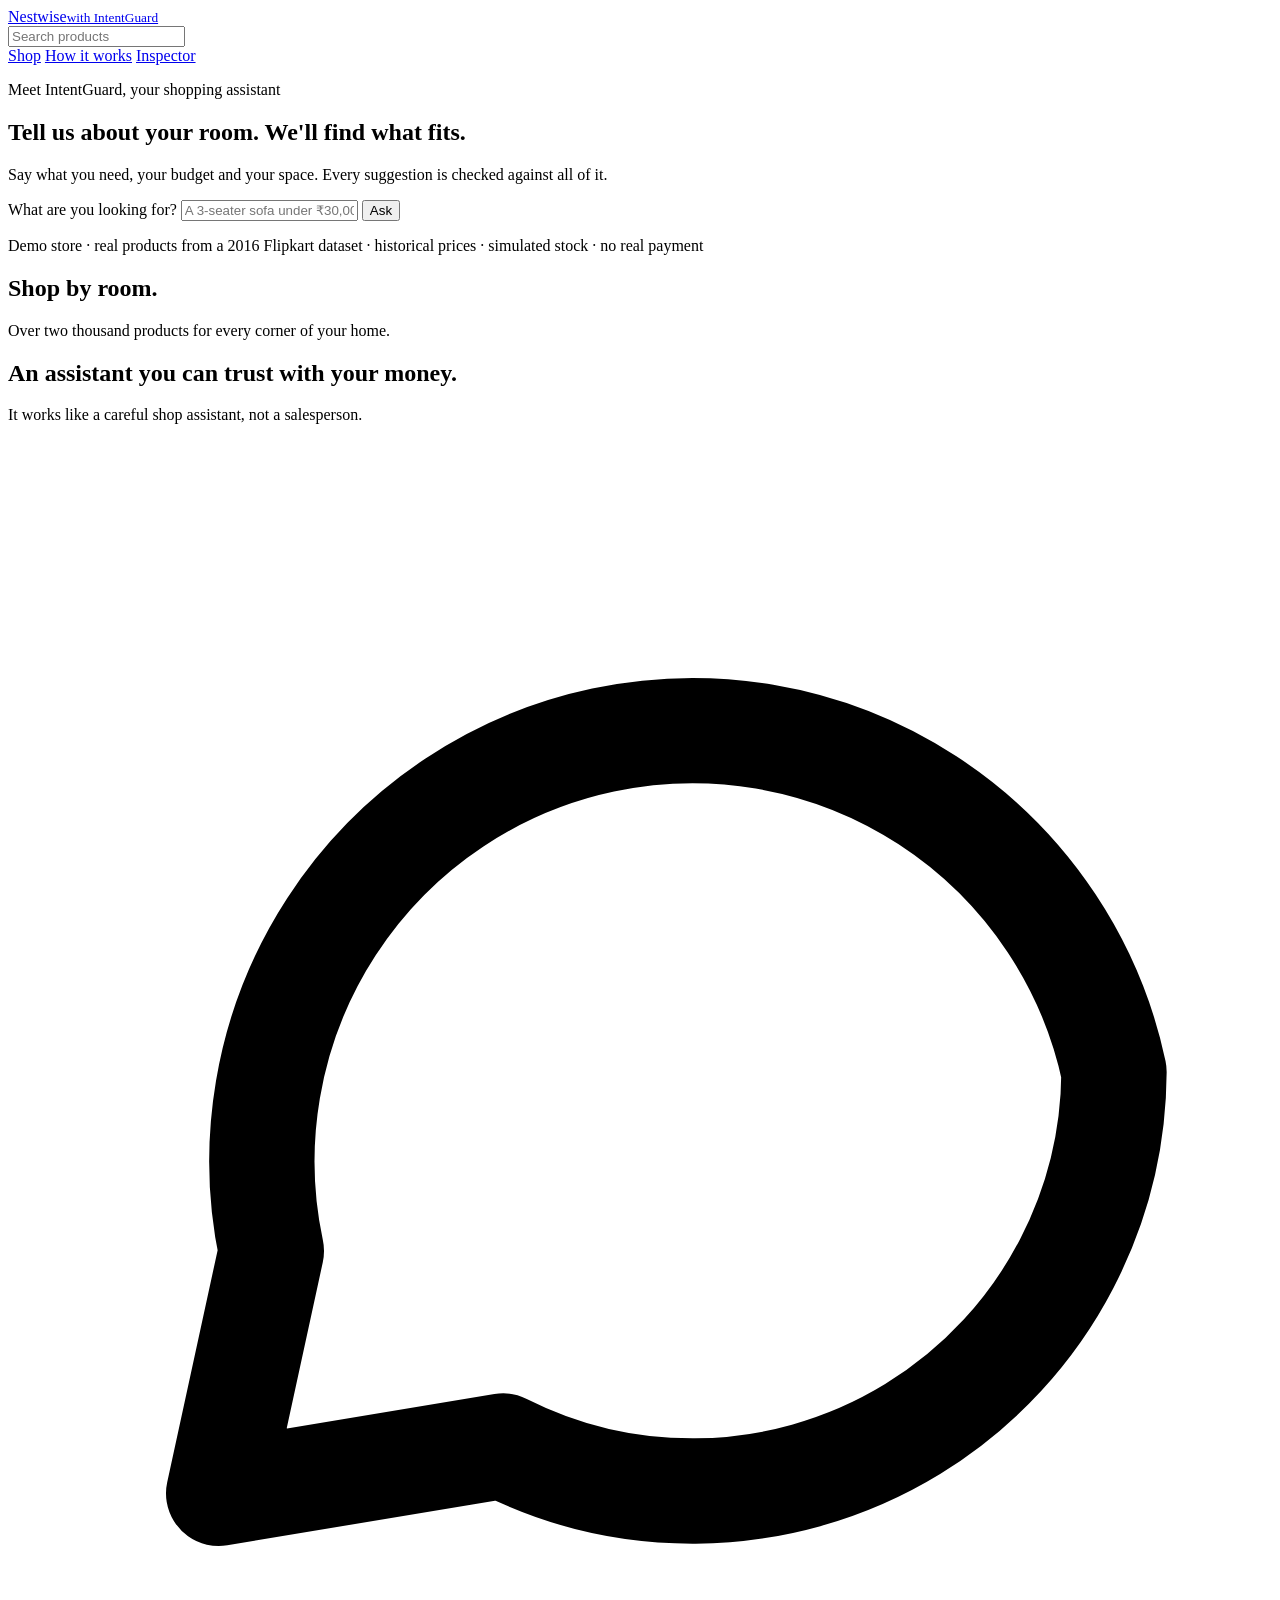
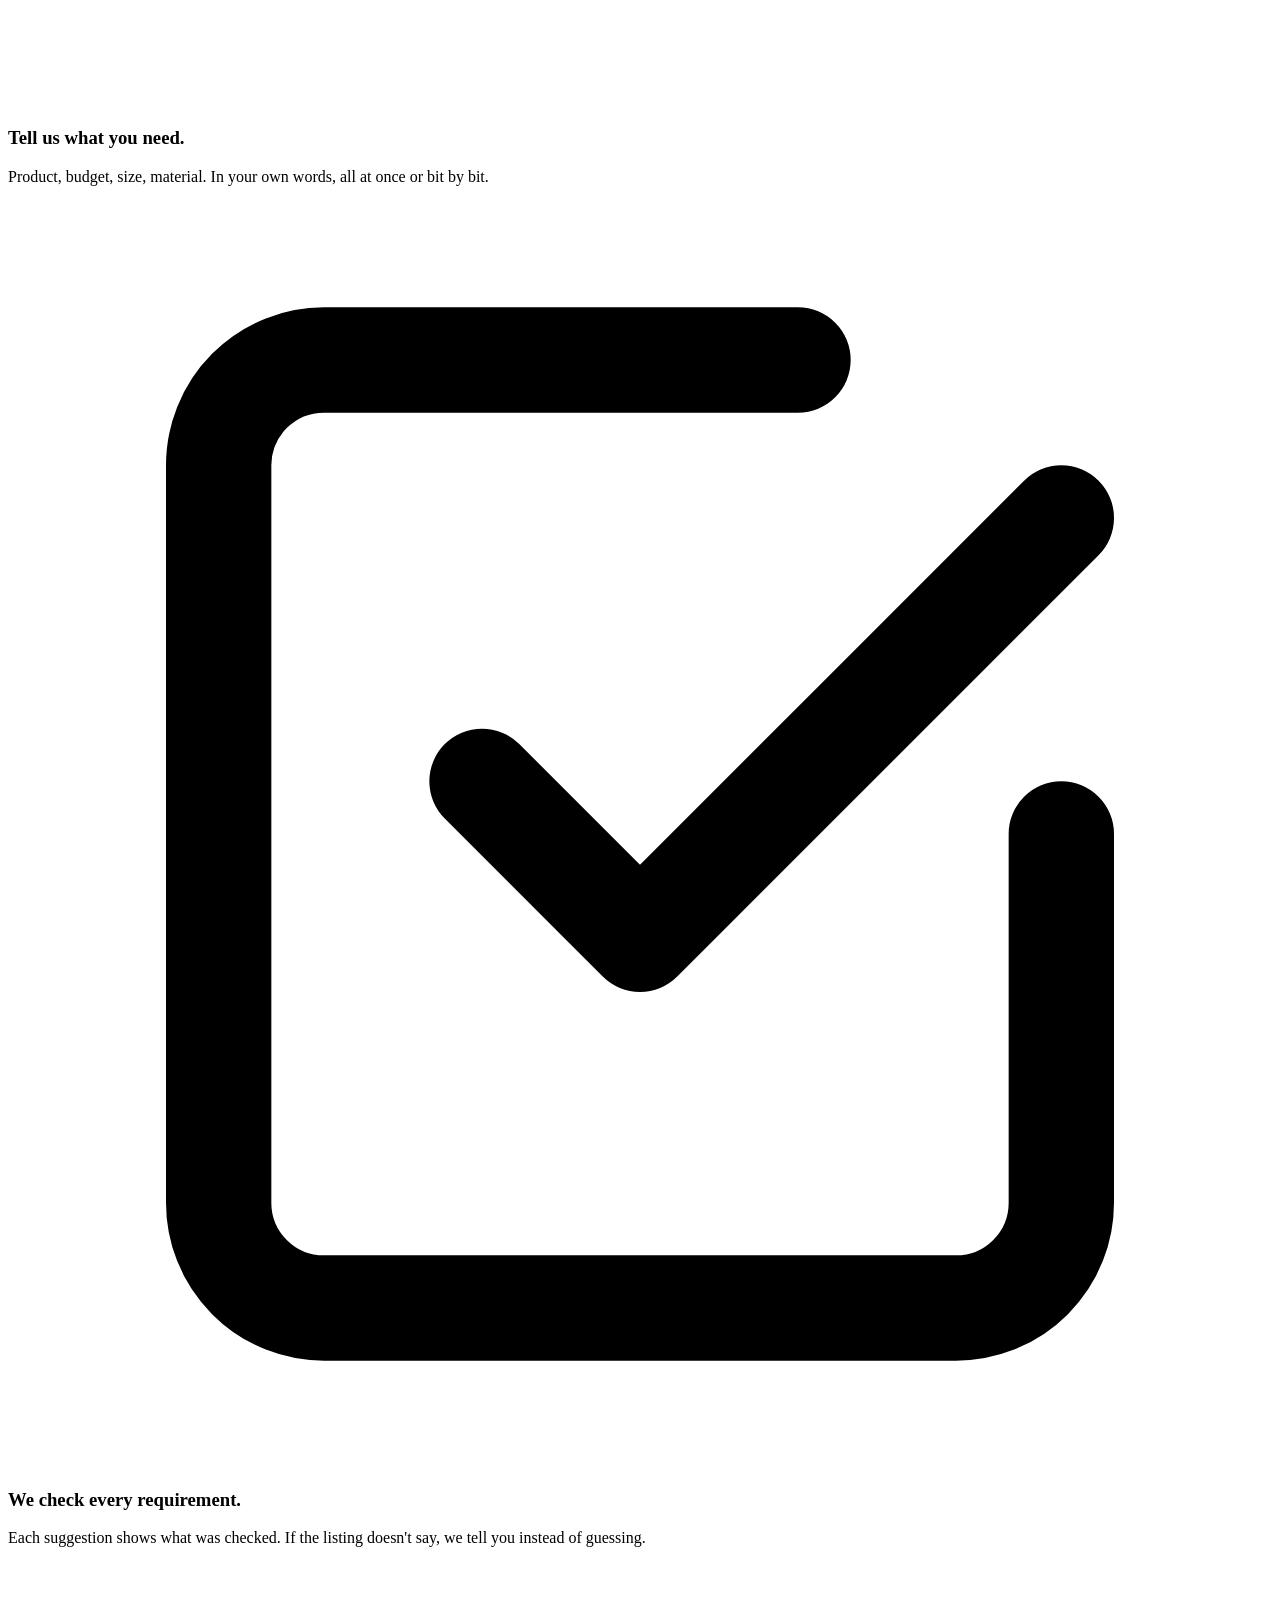
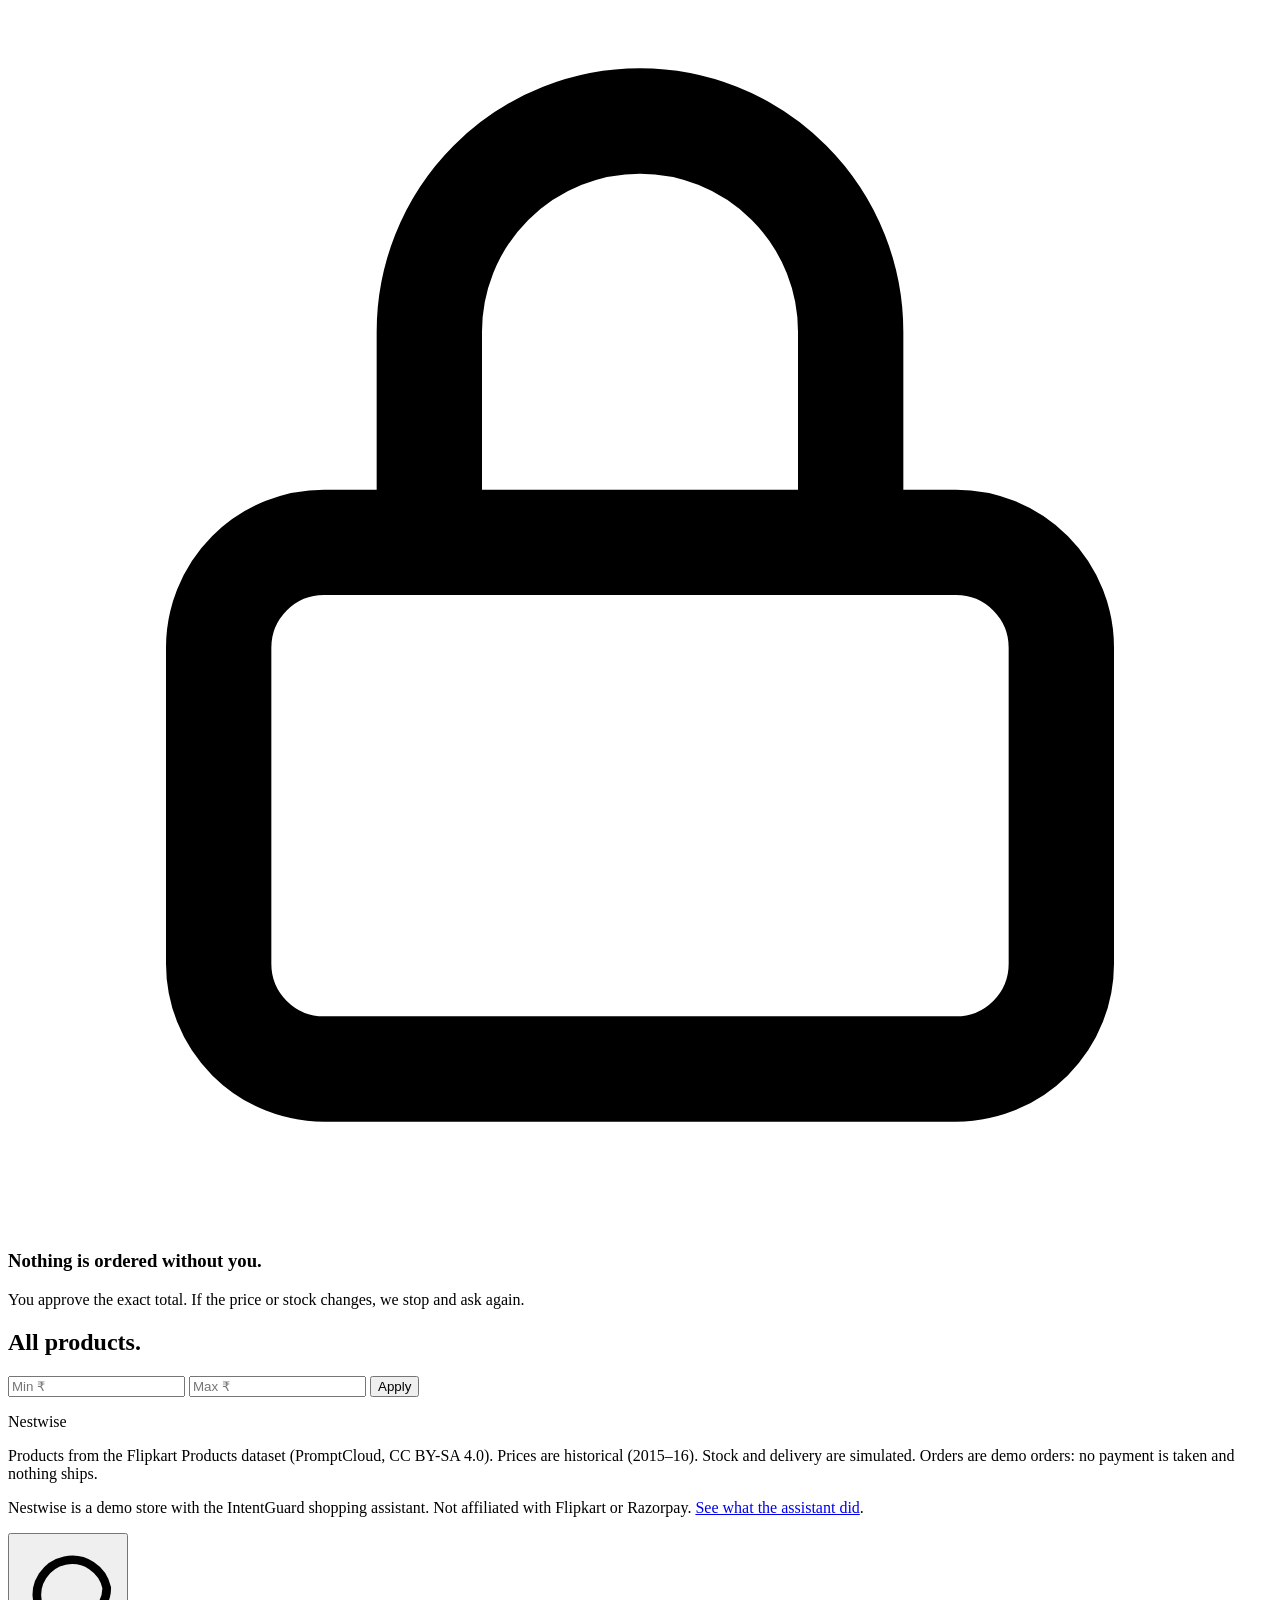
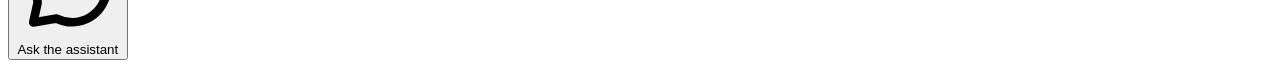
==== web/index.html @ b89de2de "Razorpay test-mode checkout (PRD §13) and parked public-repo guardrails - payments.py: Razorpay Orde" ====
<!doctype html>
<html lang="en">
<head>
<meta charset="utf-8">
<meta name="viewport" content="width=device-width, initial-scale=1">
<title>Nestwise</title>
<meta name="description" content="Nestwise: a home and living demo store with a shopping assistant that checks every requirement and never orders without your approval.">
<link rel="stylesheet" href="/static/styles.css?v=5">
</head>
<body>
<header class="top">
  <div class="wrap top-inner">
    <a class="logo" href="/" aria-label="Nestwise home">Nest<span>wise</span><small>with IntentGuard</small></a>
    <form class="search" id="search" role="search">
      <input id="q" type="search" placeholder="Search products" aria-label="Search products">
    </form>
    <nav class="nav-links">
      <a href="#shop" class="hide-sm">Shop</a>
      <a href="#how" class="hide-sm">How it works</a>
      <a href="/inspector" class="hide-sm">Inspector</a>
    </nav>
  </div>
</header>

<main>
  <section class="hero">
    <div class="wrap">
      <p class="eyebrow">Meet IntentGuard, your shopping assistant</p>
      <h1>Tell us about your room. We'll find what fits.</h1>
      <p class="sub">Say what you need, your budget and your space. Every suggestion is checked against all of it.</p>
      <form class="ask" id="hero-ask">
        <label for="hero-input" class="sr-only">What are you looking for?</label>
        <input id="hero-input" autocomplete="off" maxlength="1000" placeholder="A 3-seater sofa under ₹30,000 that fits 200 cm">
        <button class="btn yellow" type="submit">Ask</button>
      </form>
      <div class="examples" id="examples"></div>
      <p class="datanote">Demo store · real products from a 2016 Flipkart dataset · historical prices · simulated stock · no real payment</p>
    </div>
  </section>

  <section class="band alt">
    <div class="wrap">
      <h2 class="reveal">Shop by room.</h2>
      <p class="lede reveal">Over two thousand products for every corner of your home.</p>
      <div class="tiles reveal" id="tiles"></div>
    </div>
  </section>

  <section class="band" id="how">
    <div class="wrap">
      <h2 class="reveal">An assistant you can trust with your money.</h2>
      <p class="lede reveal">It works like a careful shop assistant, not a salesperson.</p>
      <div class="steps reveal">
        <div class="step">
          <span class="icon" aria-hidden="true"><svg viewBox="0 0 24 24" fill="none" stroke="currentColor" stroke-width="2" stroke-linecap="round" stroke-linejoin="round"><path d="M21 12a8 8 0 0 1-11.6 7.1L4 20l1-4.6A8 8 0 1 1 21 12z"/></svg></span>
          <h3>Tell us what you need.</h3>
          <p>Product, budget, size, material. In your own words, all at once or bit by bit.</p>
        </div>
        <div class="step">
          <span class="icon" aria-hidden="true"><svg viewBox="0 0 24 24" fill="none" stroke="currentColor" stroke-width="2" stroke-linecap="round" stroke-linejoin="round"><path d="M9 11l3 3 8-8"/><path d="M20 12v7a2 2 0 0 1-2 2H6a2 2 0 0 1-2-2V5a2 2 0 0 1 2-2h9"/></svg></span>
          <h3>We check every requirement.</h3>
          <p>Each suggestion shows what was checked. If the listing doesn't say, we tell you instead of guessing.</p>
        </div>
        <div class="step">
          <span class="icon" aria-hidden="true"><svg viewBox="0 0 24 24" fill="none" stroke="currentColor" stroke-width="2" stroke-linecap="round" stroke-linejoin="round"><rect x="4" y="11" width="16" height="10" rx="2"/><path d="M8 11V7a4 4 0 0 1 8 0v4"/></svg></span>
          <h3>Nothing is ordered without you.</h3>
          <p>You approve the exact total. If the price or stock changes, we stop and ask again.</p>
        </div>
      </div>
    </div>
  </section>

  <section class="band alt" id="shop">
    <div class="wrap">
      <div class="shop-head"><h2 id="heading">All products.</h2><span class="count" id="count"></span></div>
      <div class="filterbar">
        <div class="cats" id="cats" role="group" aria-label="Category"></div>
        <form class="price-row" id="price">
          <input id="pmin" type="number" min="0" placeholder="Min ₹" aria-label="Minimum price" inputmode="numeric">
          <input id="pmax" type="number" min="0" placeholder="Max ₹" aria-label="Maximum price" inputmode="numeric">
          <button class="btn small" type="submit">Apply</button>
        </form>
      </div>
      <div class="grid" id="grid"></div>
      <div class="pager" id="pager"></div>
    </div>
  </section>
</main>

<footer class="foot">
  <div class="wrap">
    <p class="brandline">Nest<span>wise</span></p>
    <p>Products from the Flipkart Products dataset (PromptCloud, CC BY-SA 4.0). Prices are historical (2015–16). Stock and delivery are simulated. Orders are demo orders: no payment is taken and nothing ships.</p>
    <p>Nestwise is a demo store with the IntentGuard shopping assistant. Not affiliated with Flipkart or Razorpay. <a href="/inspector">See what the assistant did</a>.</p>
  </div>
</footer>

<aside class="dock" id="dock" aria-label="Shopping assistant"></aside>
<button class="btn primary dock-fab" id="ig-fab" type="button" aria-expanded="false" aria-controls="dock">
  <svg viewBox="0 0 24 24" fill="none" stroke="currentColor" stroke-width="2" stroke-linecap="round" stroke-linejoin="round" aria-hidden="true"><path d="M21 12a8 8 0 0 1-11.6 7.1L4 20l1-4.6A8 8 0 1 1 21 12z"/></svg>
  Ask the assistant
</button>

<script src="/static/agent.js?v=7"></script>
<script>
(function () {
  const { inr, esc } = window.IGAgent;
  const params = new URLSearchParams(location.search);
  const st = { q: params.get("q") || "", category: params.get("category") || "", min: params.get("min_price") || "",
               max: params.get("max_price") || "", page: parseInt(params.get("page") || "1", 10) };
  let cats = [];
  document.getElementById("q").value = st.q;
  document.getElementById("pmin").value = st.min;
  document.getElementById("pmax").value = st.max;

  // ---- assistant
  const opts = {
    el: document.getElementById("dock"),
    context: { page: "listing" },
    title: "Shopping assistant",
    intro: "Tell me what you need and your limits. I only suggest products that meet every requirement I can check, and I never order without your approval.",
    suggestions: ["Find a 3-seater sofa under ₹30,000 that fits 200 cm", "Coffee mug under ₹300", "Bedsheets under ₹1,000"],
  };
  const ig = IGAgent.mount(opts);
  document.getElementById("examples").innerHTML = opts.suggestions.map((s) => `<button class="pill" type="button">${esc(s)}</button>`).join("");
  document.getElementById("examples").addEventListener("click", (e) => {
    const b = e.target.closest("button"); if (b) ig.send(b.textContent);
  });
  document.getElementById("hero-ask").addEventListener("submit", (e) => {
    e.preventDefault();
    const input = document.getElementById("hero-input");
    if (!input.value.trim()) { ig.open(); return; }
    ig.send(input.value); input.value = "";
  });

  // ---- category tiles (photo = a typical product from each category)
  const TILE_QUERY = { furniture: "sofa", home_furnishing: "bedsheet", home_decor: "table lamp", kitchen_dining: "mug" };
  const TILE_ORDER = ["furniture", "home_furnishing", "home_decor", "kitchen_dining"];
  function renderTiles() {
    const ordered = TILE_ORDER.map((s) => cats.find((c) => c.slug === s)).filter(Boolean);
    document.getElementById("tiles").innerHTML = ordered.map((c) => `
      <button class="tile" type="button" data-cat="${esc(c.slug)}">
        <span class="photo" id="tile-${esc(c.slug)}"></span>
        <span class="label"><strong>${esc(c.label)}</strong><span>${c.count.toLocaleString("en-IN")} products</span></span>
      </button>`).join("");
    ordered.forEach((c) => {
      fetch(`/api/products?q=${encodeURIComponent(TILE_QUERY[c.slug] || "")}&category=${c.slug}&page_size=1`).then((r) => r.json()).then((r) => {
        const x = r.items[0];
        if (x && x.image_url) document.getElementById("tile-" + c.slug).innerHTML = `<img src="${esc(x.image_url)}" alt="" loading="lazy" referrerpolicy="no-referrer">`;
      });
    });
  }
  document.getElementById("tiles").addEventListener("click", (e) => {
    const b = e.target.closest("button[data-cat]"); if (!b) return;
    st.category = b.dataset.cat; st.q = ""; st.page = 1; document.getElementById("q").value = "";
    load(); document.getElementById("shop").scrollIntoView();
  });

  // ---- product grid
  function sync() {
    const p = new URLSearchParams();
    if (st.q) p.set("q", st.q); if (st.category) p.set("category", st.category);
    if (st.min) p.set("min_price", st.min); if (st.max) p.set("max_price", st.max);
    if (st.page > 1) p.set("page", st.page);
    history.replaceState(null, "", "/" + (p.toString() ? "?" + p : "") + location.hash);
  }

  window.cardHtml = function (x) {
    const off = x.mrp_inr && x.price_inr && x.mrp_inr > x.price_inr ? Math.round((1 - x.price_inr / x.mrp_inr) * 100) : 0;
    const initials = esc((x.brand || x.title).slice(0, 2).toUpperCase());
    return `<a class="card" href="${esc(x.url)}">
      <div class="img">${x.image_url ? `<img src="${esc(x.image_url)}" alt="" loading="lazy" referrerpolicy="no-referrer" onerror="this.replaceWith(Object.assign(document.createElement('span'),{className:'ph',textContent:'${initials}'}))">` : `<span class="ph">${initials}</span>`}</div>
      <div class="card-body">
        <span class="brand">${esc(x.brand || "Brand not listed")}</span>
        <span class="title">${esc(x.title)}</span>
        <div class="price"><span class="now">${inr(x.price_inr)}</span>${off ? `<span class="was">${inr(x.mrp_inr)}</span><span class="off">${off}% off</span>` : ""}</div>
        ${x.stock === 0 ? `<span class="oos">Out of stock</span>` : ""}
      </div></a>`;
  };

  async function load() {
    sync();
    const p = new URLSearchParams({ page: st.page, page_size: 24 });
    if (st.q) p.set("q", st.q); if (st.category) p.set("category", st.category);
    if (st.min) p.set("min_price", st.min); if (st.max) p.set("max_price", st.max);
    const r = await fetch("/api/products?" + p).then((r) => r.json());
    const cat = cats.find((c) => c.slug === st.category);
    document.getElementById("heading").textContent = st.q ? `Results for “${st.q}”.` : (cat ? cat.label + "." : "All products.");
    document.getElementById("count").textContent = `${r.total.toLocaleString("en-IN")} products`;
    document.getElementById("grid").innerHTML = r.items.length ? r.items.map(window.cardHtml).join("")
      : `<div class="empty">No products match. Ask the assistant: it can tell you what the store does sell.</div>`;
    const pages = Math.max(1, Math.ceil(r.total / r.page_size));
    document.getElementById("pager").innerHTML = pages > 1 ? `
      <button class="btn small" ${st.page <= 1 ? "disabled" : ""} data-page="${st.page - 1}" type="button">Previous</button>
      <span>Page ${st.page} of ${pages}</span>
      <button class="btn small" ${st.page >= pages ? "disabled" : ""} data-page="${st.page + 1}" type="button">Next</button>` : "";
    renderCats();
  }
  function renderCats() {
    const all = cats.reduce((a, c) => a + c.count, 0);
    document.getElementById("cats").innerHTML =
      `<button class="pill" type="button" data-cat="" aria-pressed="${!st.category}">All<span class="n">${all.toLocaleString("en-IN")}</span></button>` +
      TILE_ORDER.map((s) => cats.find((c) => c.slug === s)).filter(Boolean).map((c) =>
        `<button class="pill" type="button" data-cat="${esc(c.slug)}" aria-pressed="${st.category === c.slug}">${esc(c.label)}<span class="n">${c.count}</span></button>`).join("");
  }
  document.getElementById("cats").addEventListener("click", (e) => {
    const b = e.target.closest("button"); if (!b) return;
    st.category = b.dataset.cat; st.page = 1; load();
  });
  document.getElementById("pager").addEventListener("click", (e) => {
    const b = e.target.closest("button[data-page]"); if (!b) return;
    st.page = parseInt(b.dataset.page, 10); load(); document.getElementById("shop").scrollIntoView();
  });
  document.getElementById("search").addEventListener("submit", (e) => {
    e.preventDefault(); st.q = document.getElementById("q").value.trim(); st.page = 1; load();
    document.getElementById("shop").scrollIntoView();
  });
  document.getElementById("price").addEventListener("submit", (e) => {
    e.preventDefault(); st.min = document.getElementById("pmin").value; st.max = document.getElementById("pmax").value; st.page = 1; load();
  });

  fetch("/api/meta").then((r) => r.json()).then((m) => { cats = m.categories; renderTiles(); load(); });
  if (st.q || st.category || st.min || st.max || st.page > 1) setTimeout(() => document.getElementById("shop").scrollIntoView(), 300);

  // ---- gentle reveal on scroll
  const io = "IntersectionObserver" in window ? new IntersectionObserver((entries) => {
    entries.forEach((en) => { if (en.isIntersecting) { en.target.classList.add("in"); io.unobserve(en.target); } });
  }, { threshold: 0.12 }) : null;
  document.querySelectorAll(".reveal").forEach((el) => io ? io.observe(el) : el.classList.add("in"));
})();
</script>
</body>
</html>
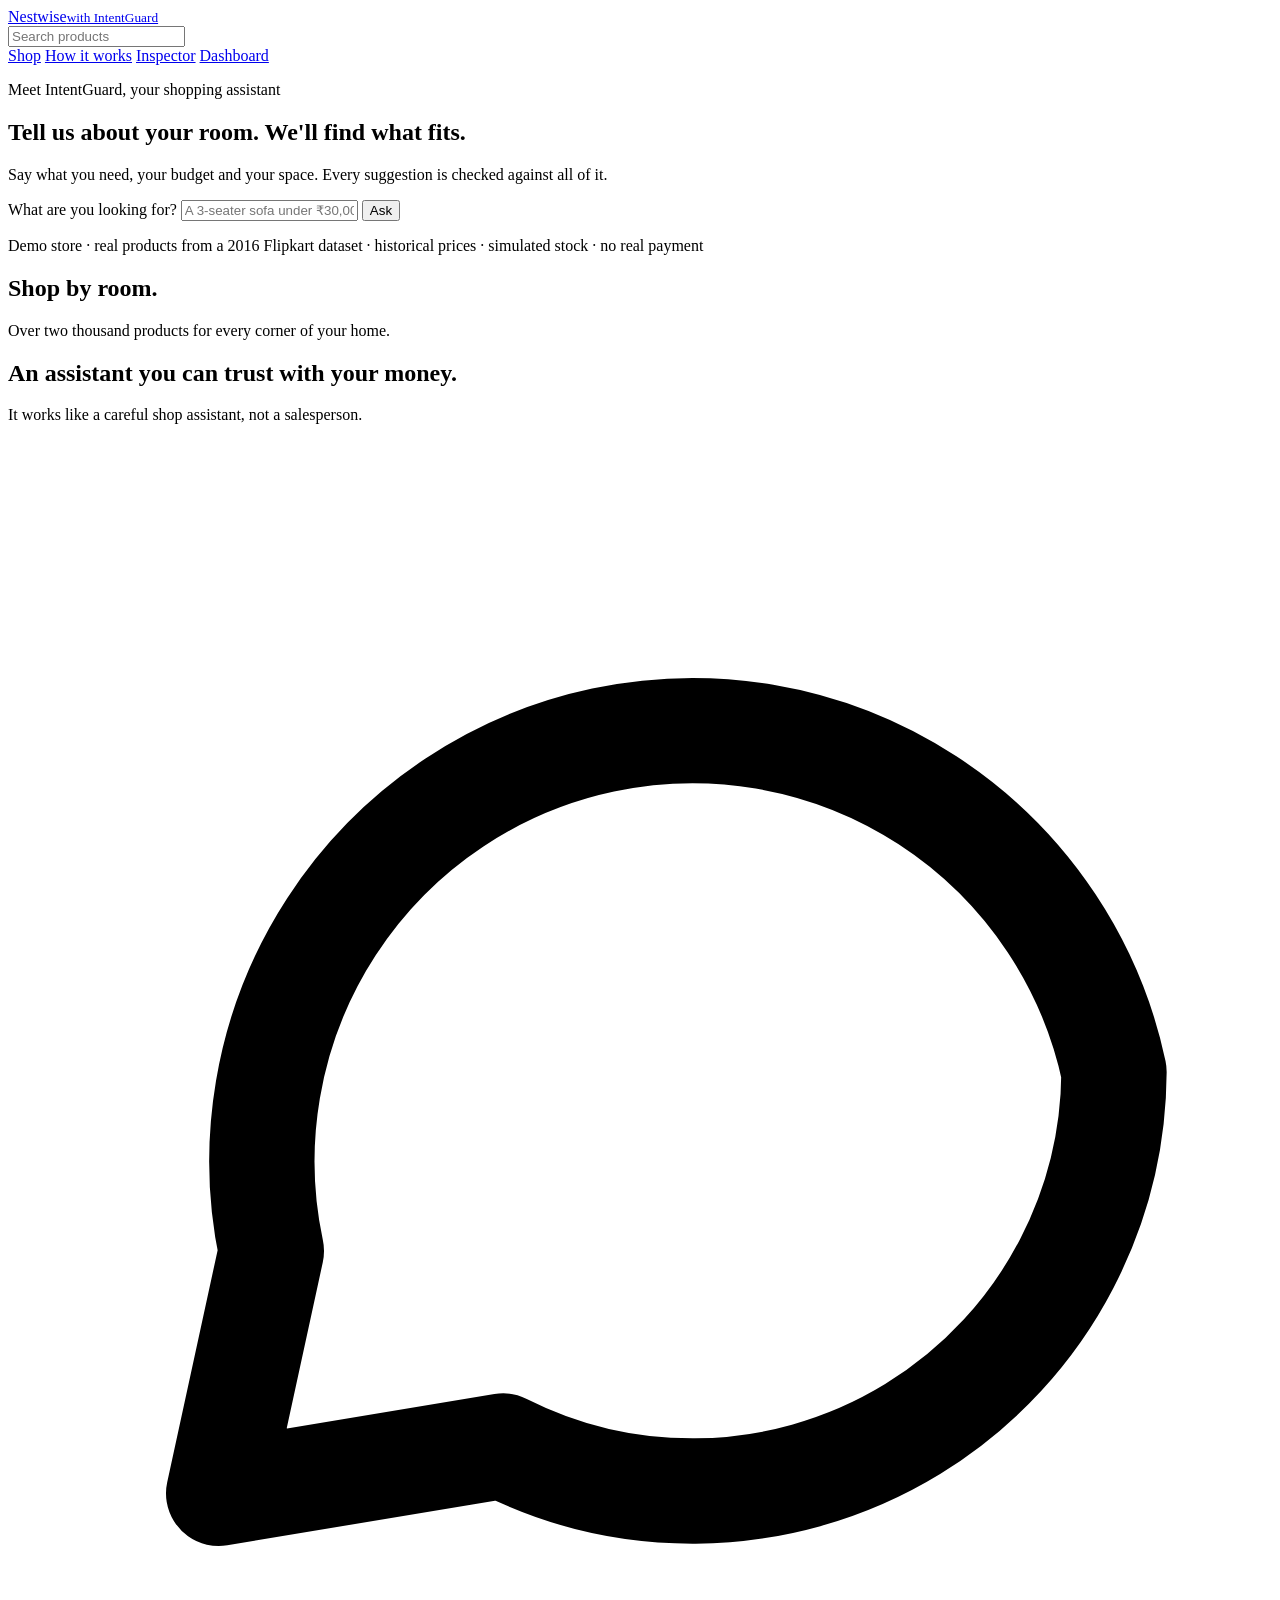
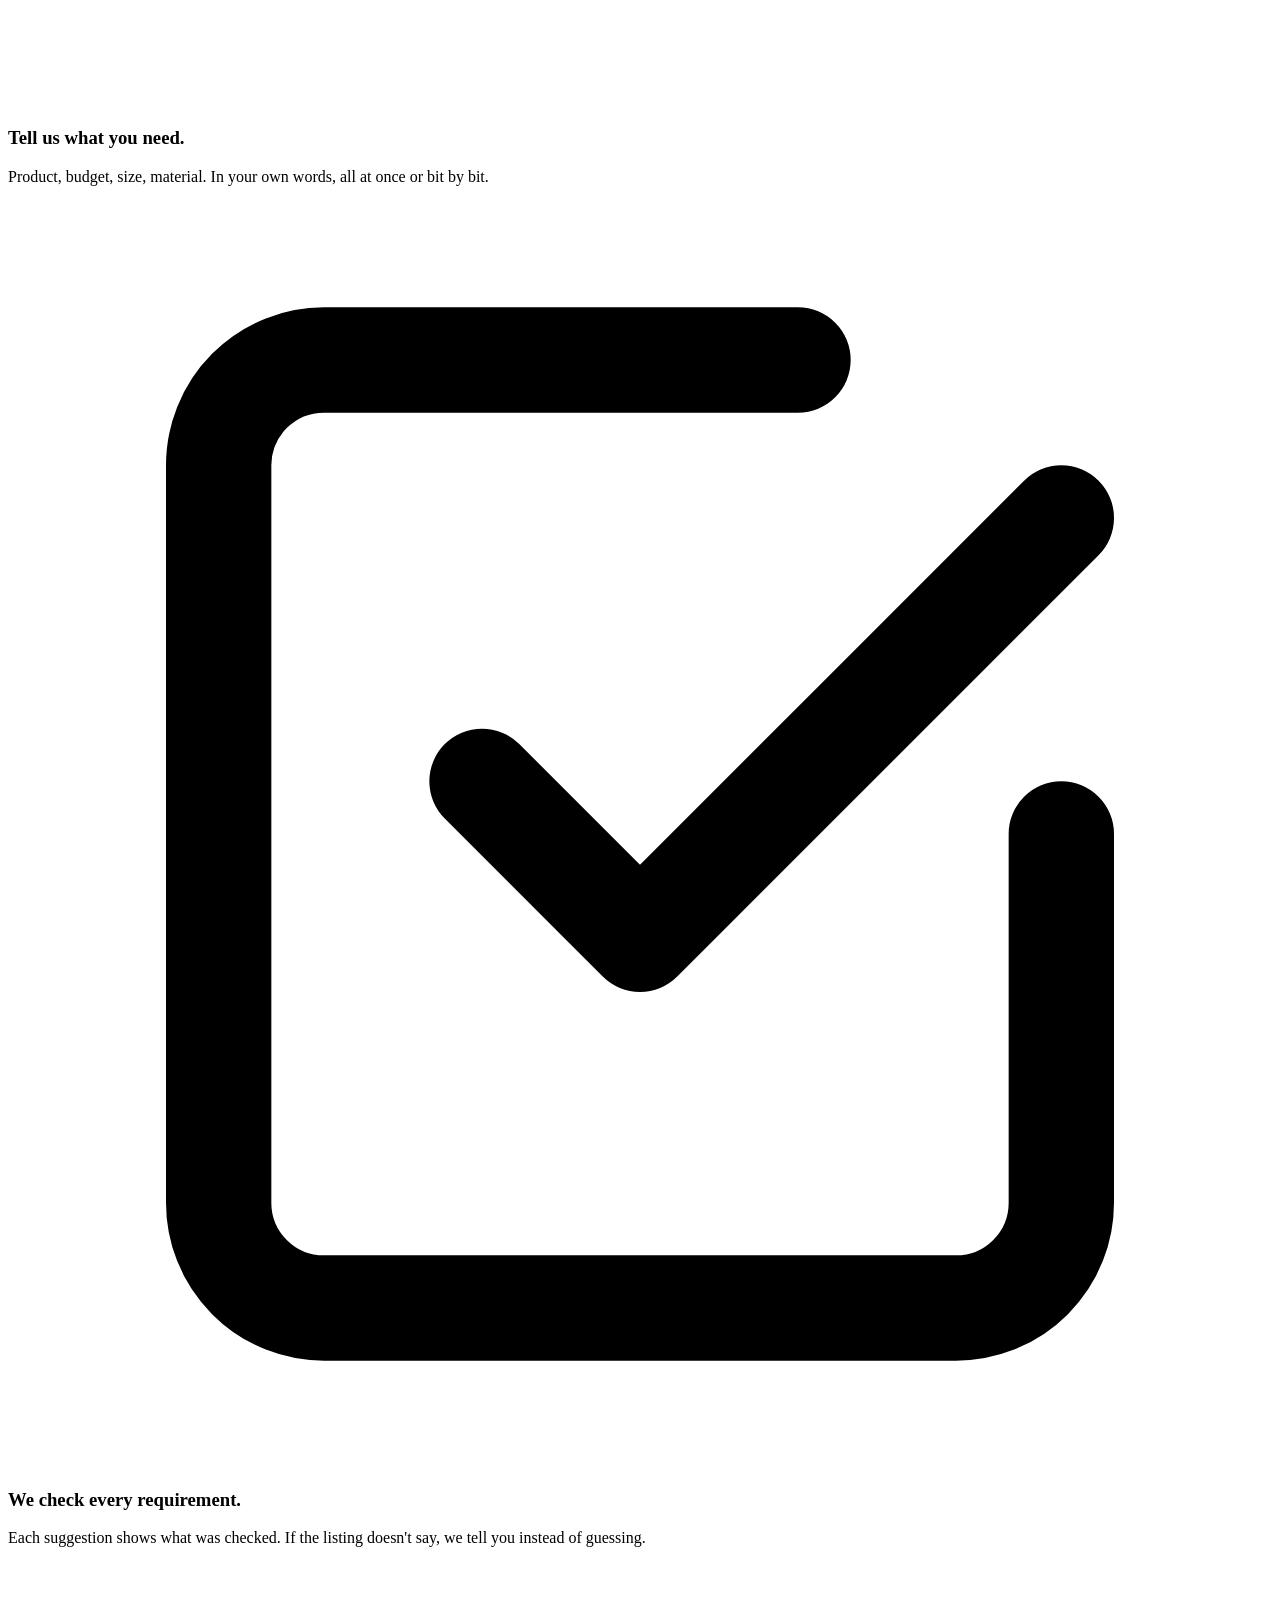
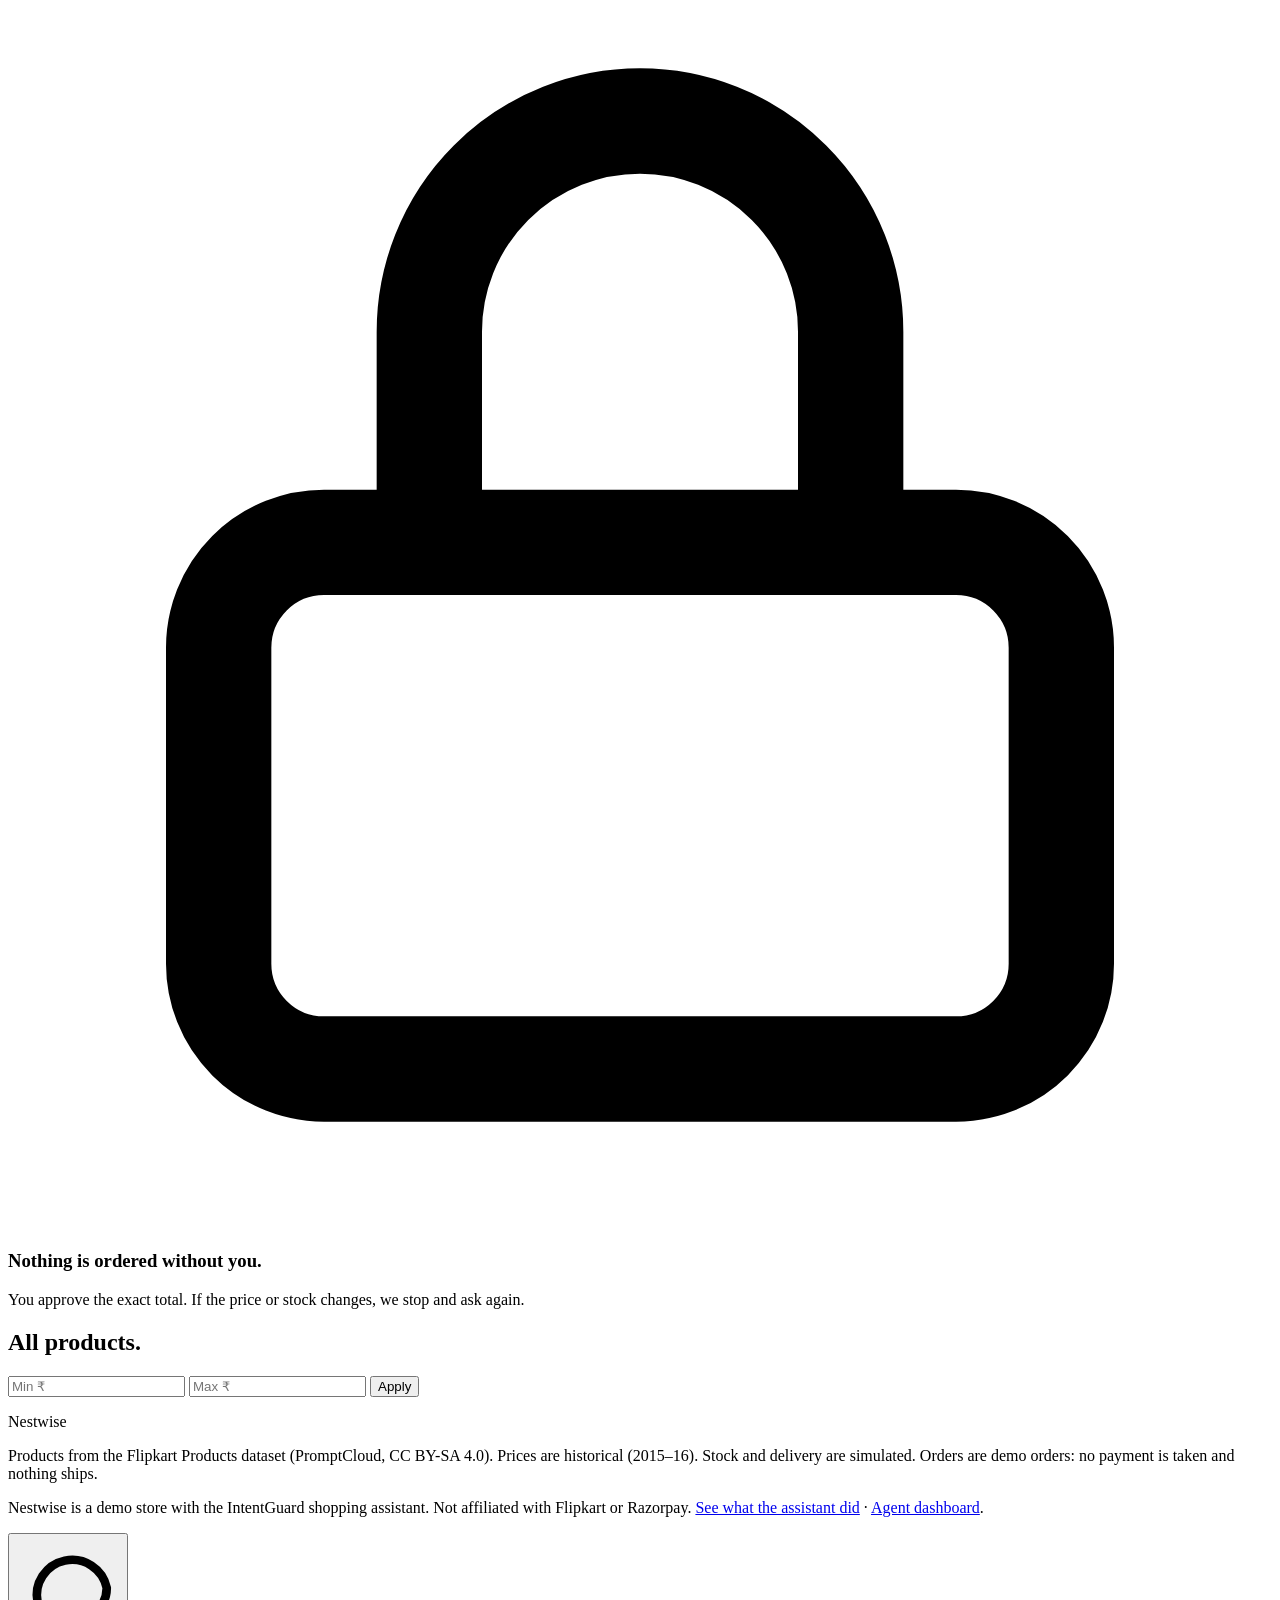
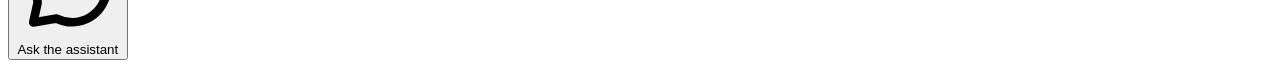
==== commit 51c50c4e: "Observability dashboard (PRD §14) and labelled traces - dashboard.py + /dashboard: chats, AI share (" ====
--- a/web/index.html
+++ b/web/index.html
@@ -5,7 +5,7 @@
 <meta name="viewport" content="width=device-width, initial-scale=1">
 <title>Nestwise</title>
 <meta name="description" content="Nestwise: a home and living demo store with a shopping assistant that checks every requirement and never orders without your approval.">
-<link rel="stylesheet" href="/static/styles.css?v=5">
+<link rel="stylesheet" href="/static/styles.css?v=7">
 </head>
 <body>
 <header class="top">
@@ -18,6 +18,7 @@
       <a href="#shop" class="hide-sm">Shop</a>
       <a href="#how" class="hide-sm">How it works</a>
       <a href="/inspector" class="hide-sm">Inspector</a>
+      <a href="/dashboard" class="hide-sm">Dashboard</a>
     </nav>
   </div>
 </header>
@@ -91,7 +92,7 @@
   <div class="wrap">
     <p class="brandline">Nest<span>wise</span></p>
     <p>Products from the Flipkart Products dataset (PromptCloud, CC BY-SA 4.0). Prices are historical (2015–16). Stock and delivery are simulated. Orders are demo orders: no payment is taken and nothing ships.</p>
-    <p>Nestwise is a demo store with the IntentGuard shopping assistant. Not affiliated with Flipkart or Razorpay. <a href="/inspector">See what the assistant did</a>.</p>
+    <p>Nestwise is a demo store with the IntentGuard shopping assistant. Not affiliated with Flipkart or Razorpay. <a href="/inspector">See what the assistant did</a> · <a href="/dashboard">Agent dashboard</a>.</p>
   </div>
 </footer>
 
@@ -101,7 +102,7 @@
   Ask the assistant
 </button>
 
-<script src="/static/agent.js?v=7"></script>
+<script src="/static/agent.js?v=9"></script>
 <script>
 (function () {
   const { inr, esc } = window.IGAgent;
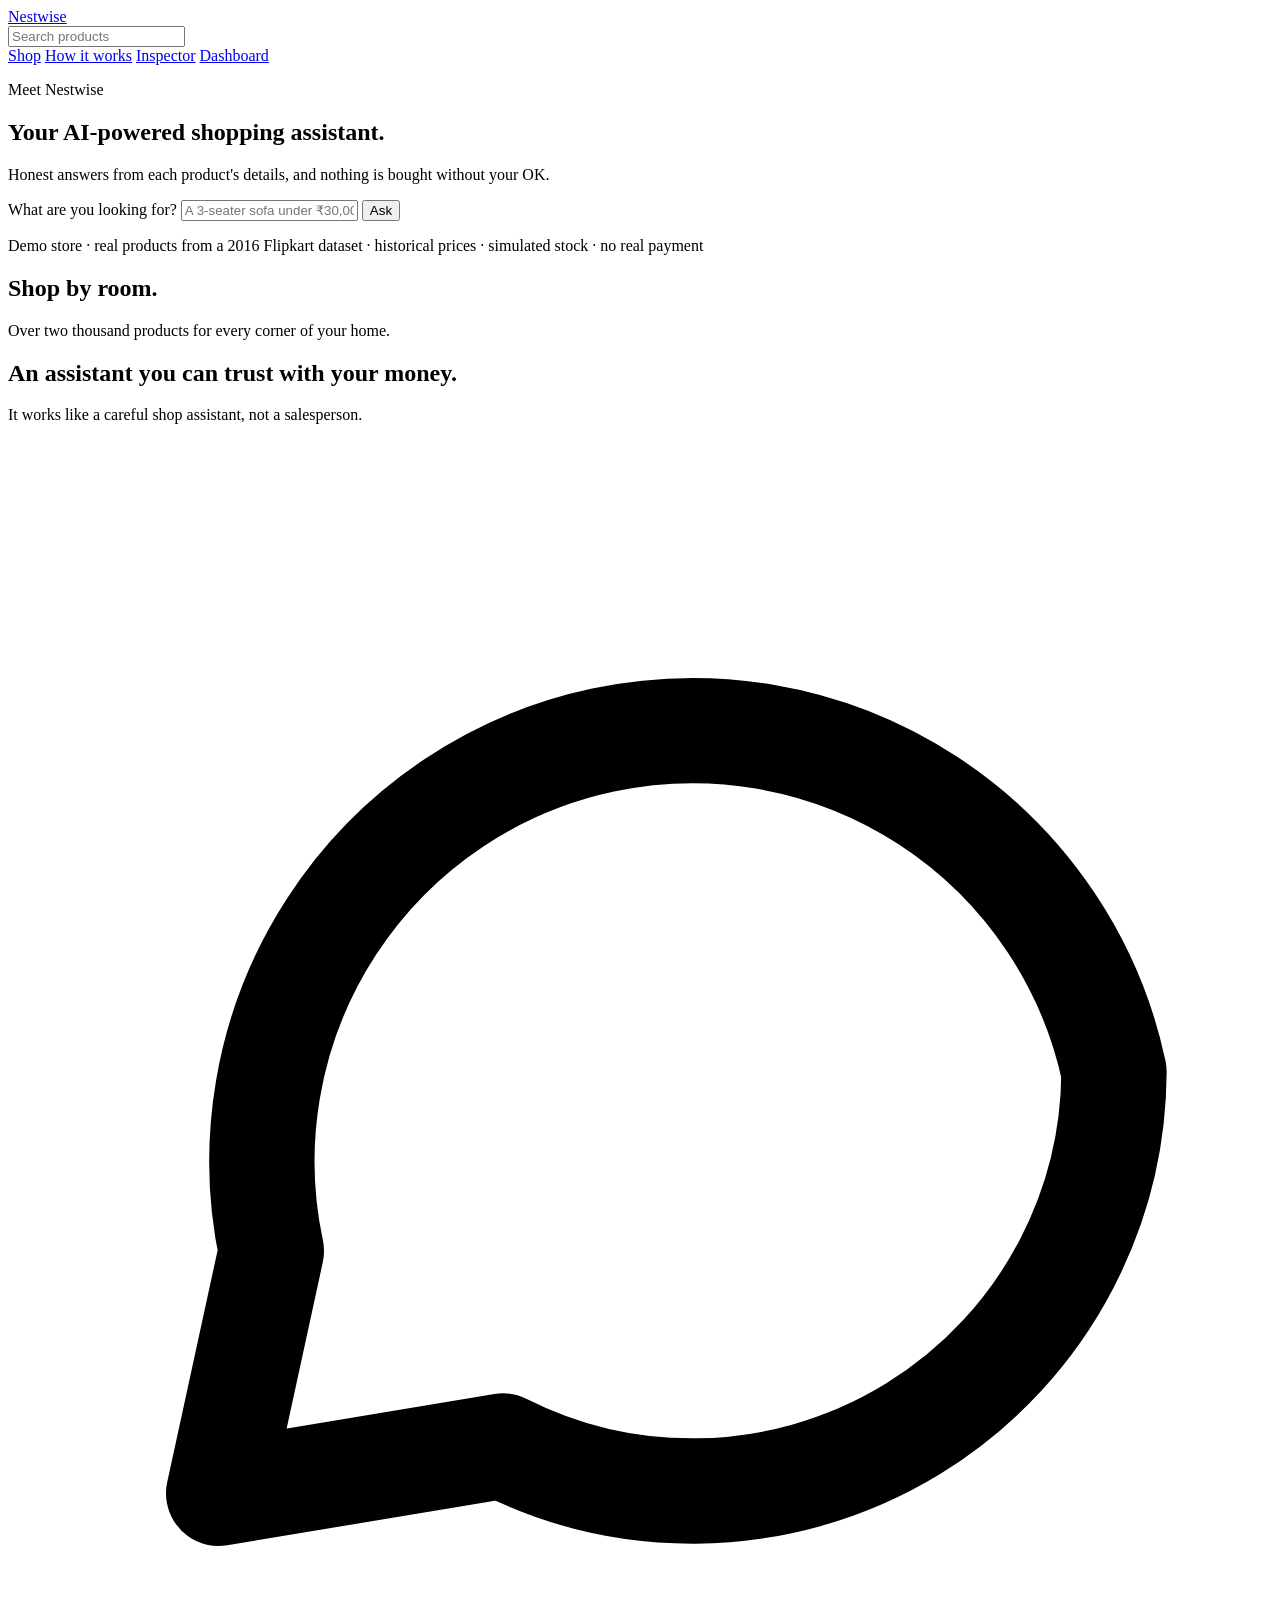
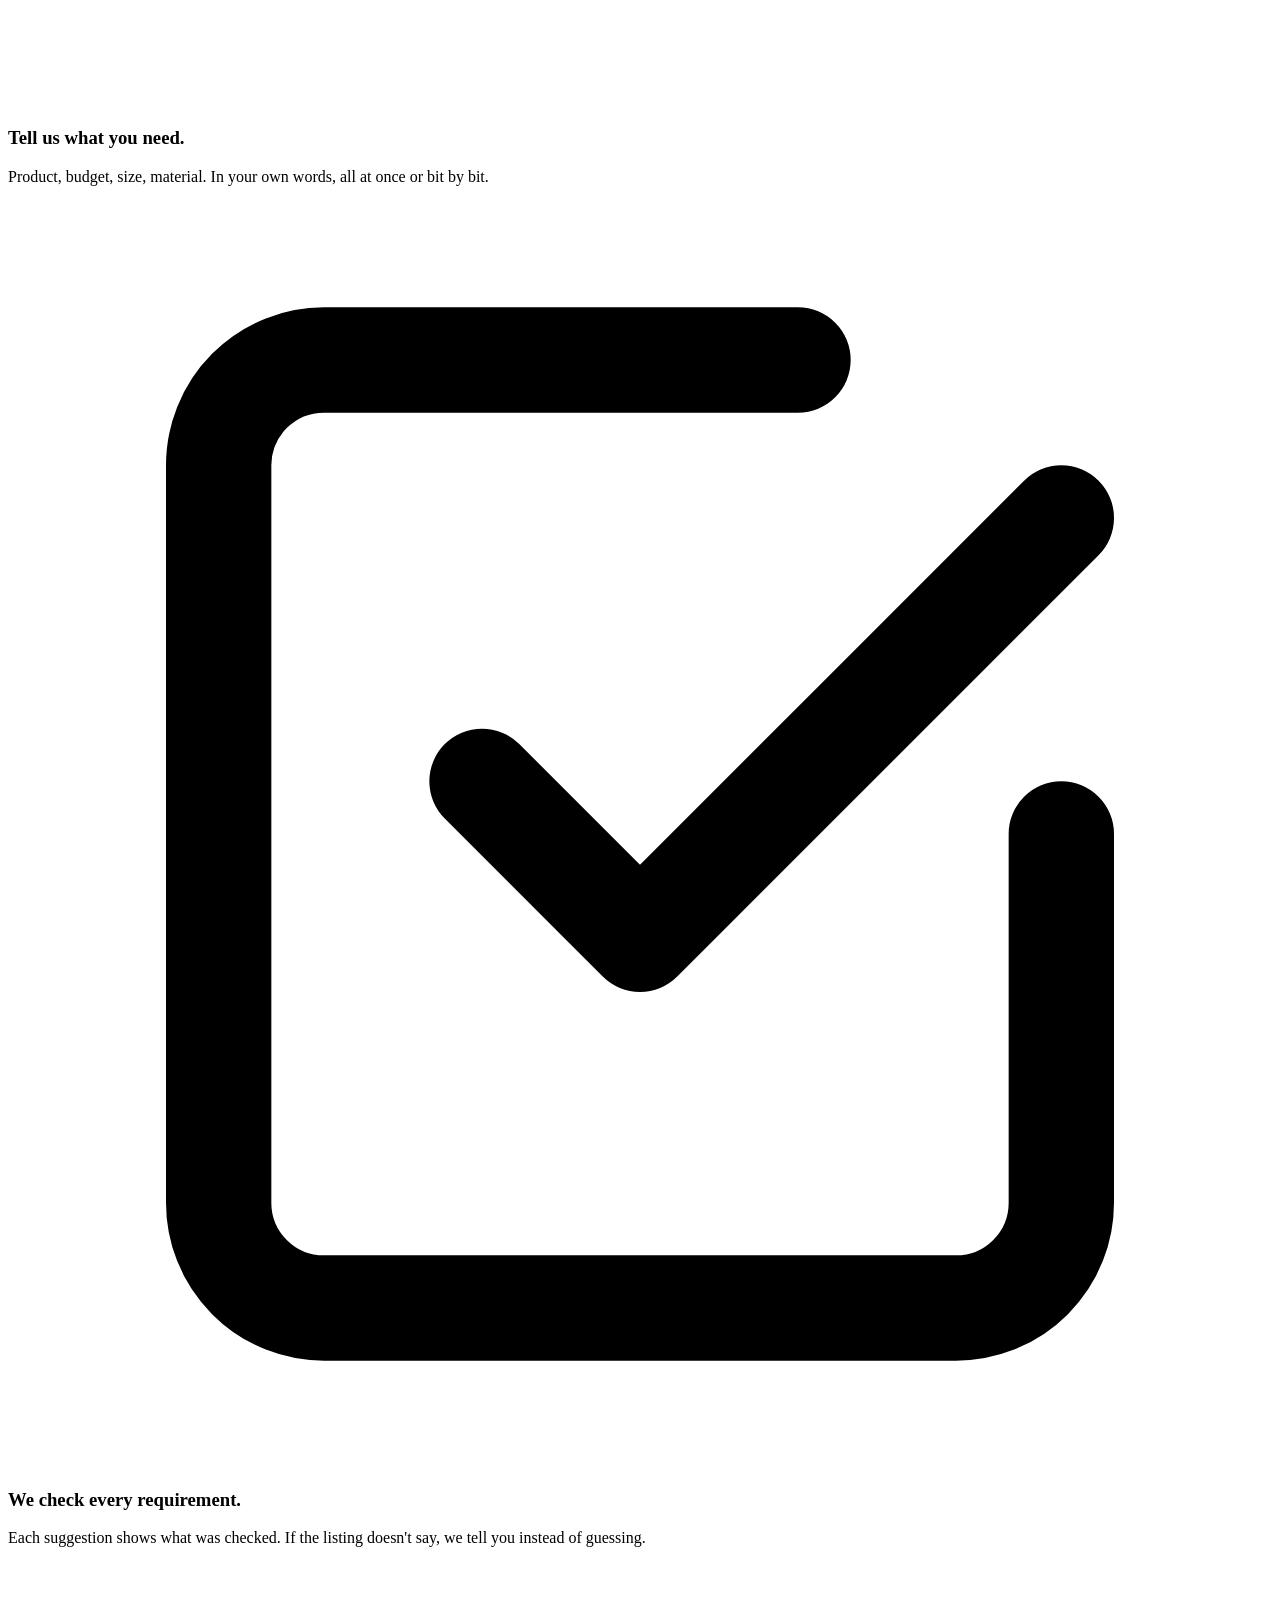
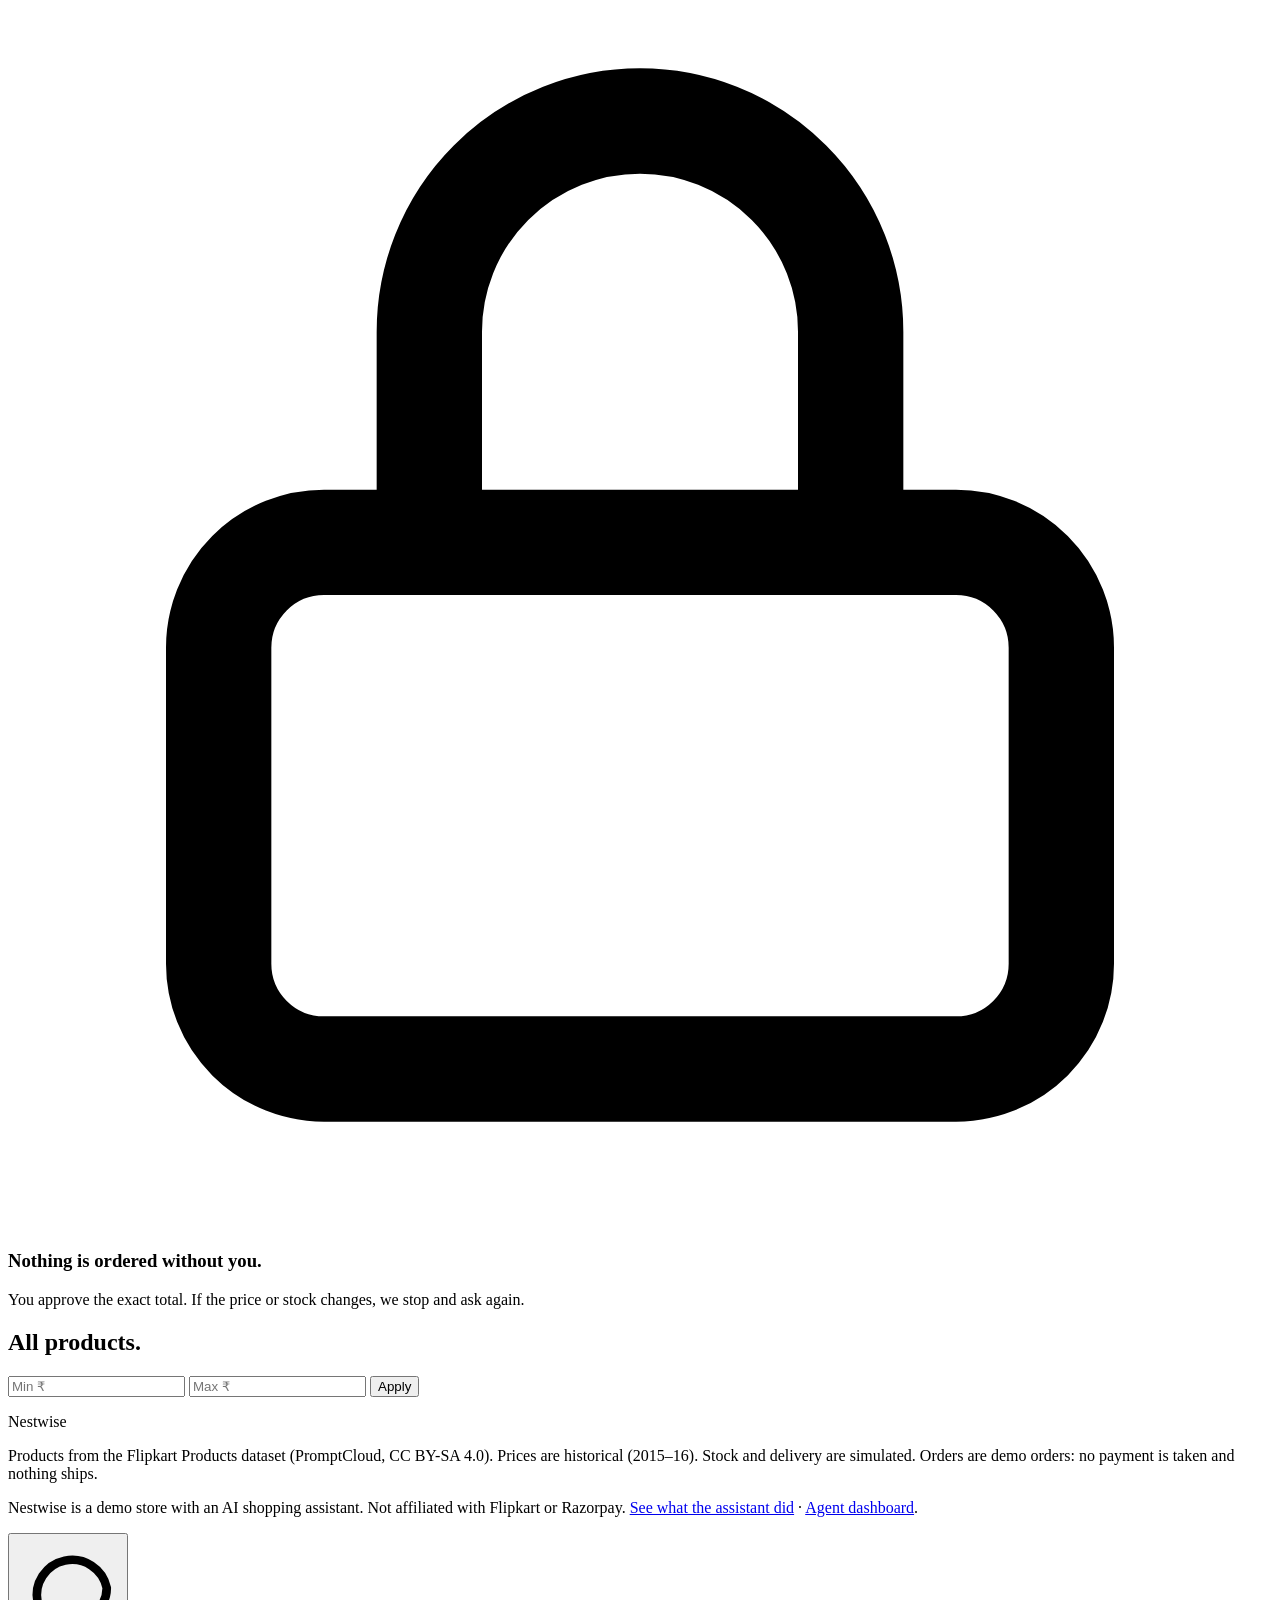
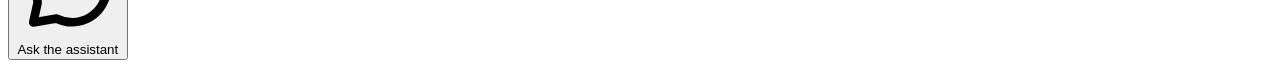
==== commit 750b4f7e: "Rename IntentGuard to Nestwise; new headline; store policy source label (O-66, O-67) - Site, docs, p" ====
--- a/web/index.html
+++ b/web/index.html
@@ -10,7 +10,7 @@
 <body>
 <header class="top">
   <div class="wrap top-inner">
-    <a class="logo" href="/" aria-label="Nestwise home">Nest<span>wise</span><small>with IntentGuard</small></a>
+    <a class="logo" href="/" aria-label="Nestwise home">Nest<span>wise</span></a>
     <form class="search" id="search" role="search">
       <input id="q" type="search" placeholder="Search products" aria-label="Search products">
     </form>
@@ -26,9 +26,9 @@
 <main>
   <section class="hero">
     <div class="wrap">
-      <p class="eyebrow">Meet IntentGuard, your shopping assistant</p>
-      <h1>Tell us about your room. We'll find what fits.</h1>
-      <p class="sub">Say what you need, your budget and your space. Every suggestion is checked against all of it.</p>
+      <p class="eyebrow">Meet Nestwise</p>
+      <h1>Your AI-powered shopping assistant.</h1>
+      <p class="sub">Honest answers from each product's details, and nothing is bought without your OK.</p>
       <form class="ask" id="hero-ask">
         <label for="hero-input" class="sr-only">What are you looking for?</label>
         <input id="hero-input" autocomplete="off" maxlength="1000" placeholder="A 3-seater sofa under ₹30,000 that fits 200 cm">
@@ -92,7 +92,7 @@
   <div class="wrap">
     <p class="brandline">Nest<span>wise</span></p>
     <p>Products from the Flipkart Products dataset (PromptCloud, CC BY-SA 4.0). Prices are historical (2015–16). Stock and delivery are simulated. Orders are demo orders: no payment is taken and nothing ships.</p>
-    <p>Nestwise is a demo store with the IntentGuard shopping assistant. Not affiliated with Flipkart or Razorpay. <a href="/inspector">See what the assistant did</a> · <a href="/dashboard">Agent dashboard</a>.</p>
+    <p>Nestwise is a demo store with an AI shopping assistant. Not affiliated with Flipkart or Razorpay. <a href="/inspector">See what the assistant did</a> · <a href="/dashboard">Agent dashboard</a>.</p>
   </div>
 </footer>
 
@@ -102,7 +102,7 @@
   Ask the assistant
 </button>
 
-<script src="/static/agent.js?v=9"></script>
+<script src="/static/agent.js?v=10"></script>
 <script>
 (function () {
   const { inr, esc } = window.IGAgent;
